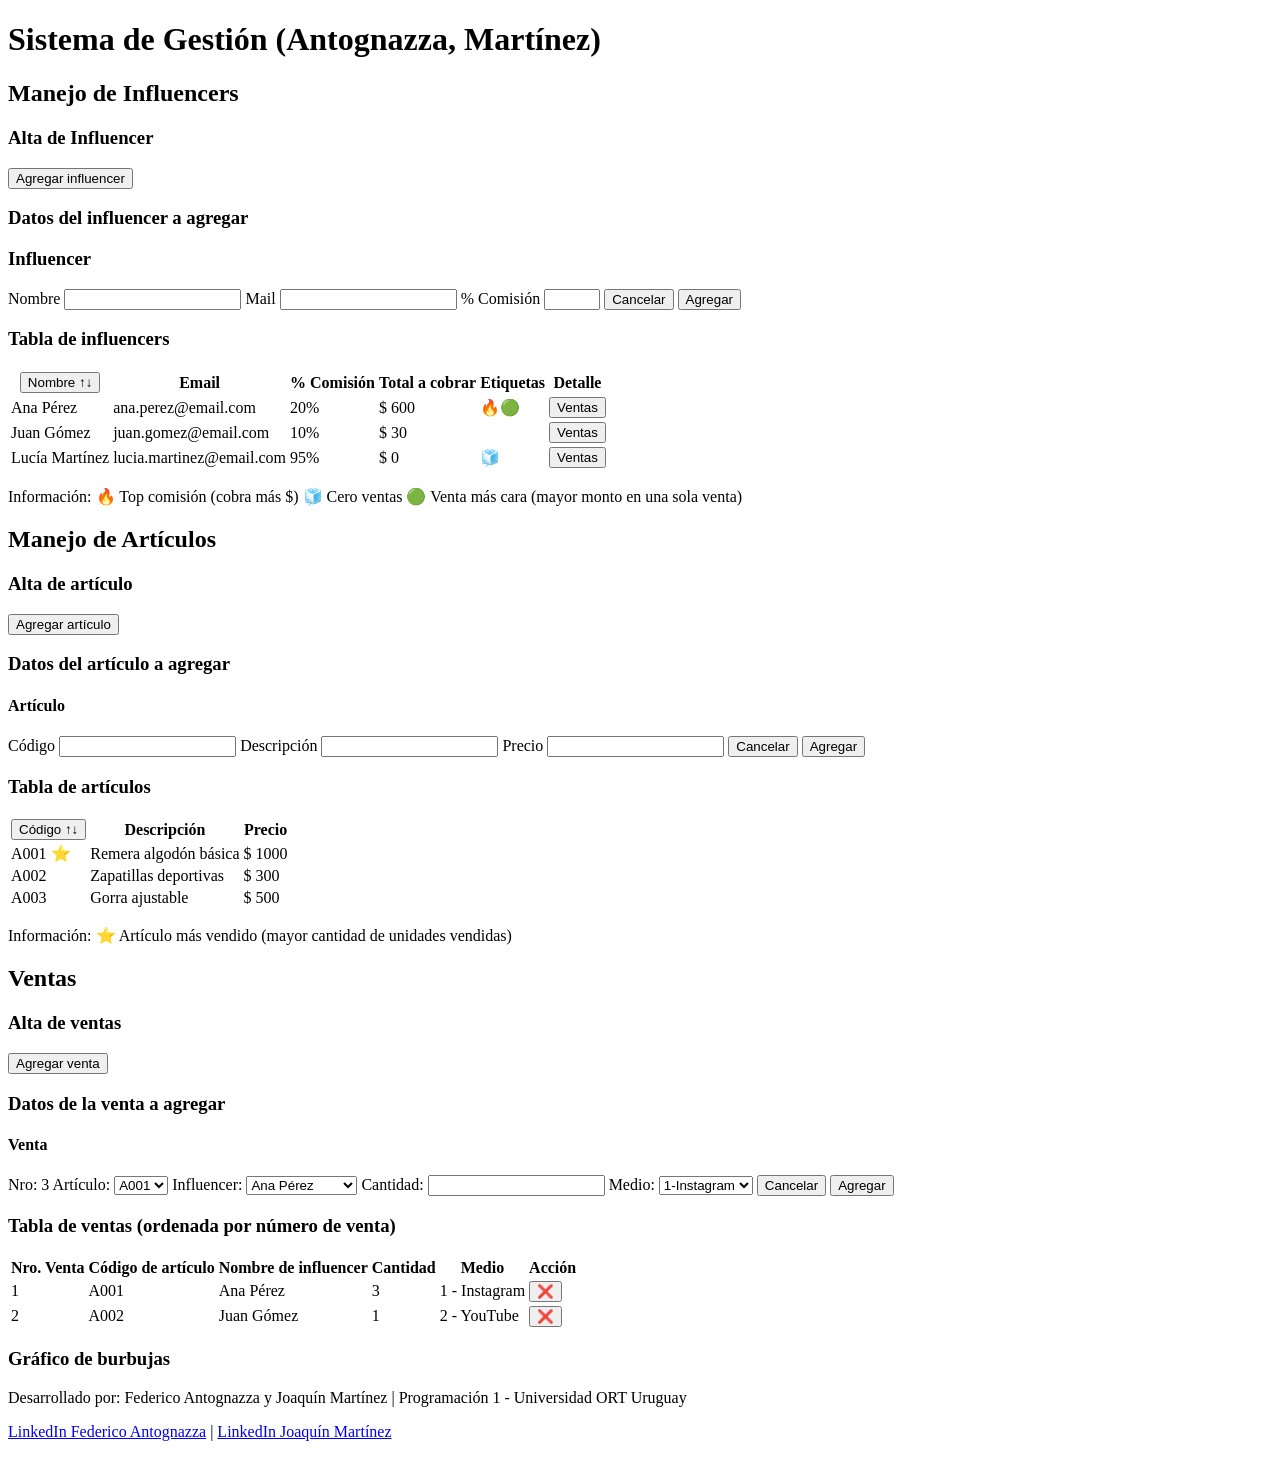
==== index.html @ 329622d2 "Cata" ====
<!-- Autores: Federico Antognazza y Joaquín Martínez -->
<!-- Grupo: (259772)  -->
<!-- Programación 1 - Universidad ORT Uruguay -->

<!DOCTYPE html>
<html lang="es">
<head>
    <meta charset="UTF-8">
    <meta name="viewport" content="width=device-width, initial-scale=1.0">
    <title>Obligatorio de Programación I</title>
    <link rel="stylesheet" href="css/estilos.css"></head>
<body>
    <h1>Sistema de Gestión (Antognazza, Martínez)</h1>

    <section class="grupo">
        <h2>Manejo de Influencers</h2>

        <section>
            <h3>Alta de Influencer</h3>
            <input type="submit" value="Agregar influencer">
        </section>

        <section>
            <h3>Datos del influencer a agregar</h3>
            <h3>Influencer</h3>
            <form>
                <label>Nombre</label>
                <input type="text">
                <label>Mail</label>
                <input type="email">
                <label>% Comisión</label>
                <input type="number" min="0" max="100">
                <input type="button" value="Cancelar">
                <input type="submit" value="Agregar">
            </form>
        </section>

        <section>
            <h3>Tabla de influencers</h3>
            <table>
                <thead>
                    <tr>
                        <th><input type="button" value="Nombre ↑↓"></th>
                        <th>Email</th>
                        <th>% Comisión</th>
                        <th>Total a cobrar</th>
                        <th>Etiquetas</th>
                        <th>Detalle</th>
                    </tr>
                </thead>
                <tbody>
                    <tr>
                        <td>Ana Pérez</td>
                        <td>ana.perez@email.com</td>
                        <td>20%</td>
                        <td>$ 600</td>
                        <td>🔥🟢</td>
                        <td><input type="button" value="Ventas"></td>
                    </tr>
                    <tr>
                        <td>Juan Gómez</td>
                        <td>juan.gomez@email.com</td>
                        <td>10%</td>
                        <td>$ 30</td>
                        <td></td>
                        <td><input type="button" value="Ventas"></td>
                    </tr>
                    <tr>
                        <td>Lucía Martínez</td>
                        <td>lucia.martinez@email.com</td>
                        <td>95%</td>
                        <td>$ 0</td>
                        <td>🧊</td>
                        <td><input type="button" value="Ventas"></td>
                    </tr>
                </tbody>
            </table>
            <p>Información: 🔥 Top comisión (cobra más $) 🧊 Cero ventas 🟢 Venta más cara (mayor monto en una sola venta)</p>
        </section>
    </section>

    <section class="grupo">
        <h2>Manejo de Artículos</h2>

        <section>
            <h3>Alta de artículo</h3>
            <input type="submit" value="Agregar artículo">
        </section>

        <section>
            <h3>Datos del artículo a agregar</h3>
            <h4>Artículo</h4>
            <form>
                <label>Código</label>
                <input type="text">
                <label>Descripción</label>
                <input type="text">
                <label>Precio</label>
                <input type="number" min="0">
                <input type="button" value="Cancelar">
                <input type="submit" value="Agregar">
            </form>
        </section>

        <section>
            <h3>Tabla de artículos</h3>
            <table>
                <thead>
                    <tr>
                        <th><input type="button" value="Código ↑↓"></th>
                        <th>Descripción</th>
                        <th>Precio</th>
                    </tr>
                </thead>
                <tbody>
                    <tr>
                        <td>A001 ⭐</td>
                        <td>Remera algodón básica</td>
                        <td>$ 1000</td>
                    </tr>
                    <tr>
                        <td>A002</td>
                        <td>Zapatillas deportivas</td>
                        <td>$ 300</td>
                    </tr>
                    <tr>
                        <td>A003</td>
                        <td>Gorra ajustable</td>
                        <td>$ 500</td>
                    </tr>
                </tbody>
            </table>
            <p>Información: ⭐ Artículo más vendido (mayor cantidad de unidades vendidas)</p>
        </section>
    </section>

    <section class="grupo">
        <h2>Ventas</h2>

        <section>
            <h3>Alta de ventas</h3>
            <input type="button" value="Agregar venta">
        </section>

        <section>
            <h3>Datos de la venta a agregar</h3>
            <h4>Venta</h4>
            <form>
                <label>Nro: 3 <span class="label-gap">Artículo:</span></label>
                <select>
                    <option value="A001">A001</option>
                    <option value="A002">A002</option>
                    <option value="A003">A003</option>
                </select>
                <label>Influencer:</label>
                <select>
                    <option value="Ana Perez">Ana Pérez</option>
                    <option value="Juan Gomez">Juan Gómez</option>
                    <option value="Lucia Martinez">Lucía Martínez</option>
                </select>
                <label>Cantidad:</label>
                <input type="number" min="0">
                <label>Medio:</label>
                <select>
                    <option value="1-Instagram">1-Instagram</option>
                    <option value="2-Youtube">2-Youtube</option>
                </select>
                <input type="button" value="Cancelar">
                <input type="button" value="Agregar">
            </form>
        </section>

        <section>
            <h3>Tabla de ventas (ordenada por número de venta)</h3>
            <table>
                <thead>
                    <tr>
                        <th>Nro. Venta</th>
                        <th>Código de artículo</th>
                        <th>Nombre de influencer</th>
                        <th>Cantidad</th>
                        <th>Medio</th>
                        <th>Acción</th>
                    </tr>
                </thead>
                <tbody>
                    <tr>
                        <td>1</td>
                        <td>A001</td>
                        <td>Ana Pérez</td>
                        <td>3</td>
                        <td>1 - Instagram</td>
                        <td><input type="button" value="❌"></td>
                    </tr>
                    <tr>
                        <td>2</td>
                        <td>A002</td>
                        <td>Juan Gómez</td>
                        <td>1</td>
                        <td>2 - YouTube</td>
                        <td><input type="button" value="❌"></td>
                    </tr>
                </tbody>
            </table>
        </section>

        <section>
            <h3>Gráfico de burbujas</h3>
        </section>
    </section>

    <footer>
        <p>Desarrollado por: Federico Antognazza y Joaquín Martínez | Programación 1 - Universidad ORT Uruguay</p>
        <p>
            <a href="https://www.linkedin.com/in/federico-antognazza-763332300/" target="_blank">LinkedIn Federico Antognazza</a> | 
            <a href="https://www.linkedin.com/in/joaquin-martinez-3a4b83411/" target="_blank">LinkedIn Joaquín Martínez</a>
        </p>
    </footer>

</body>
</html>
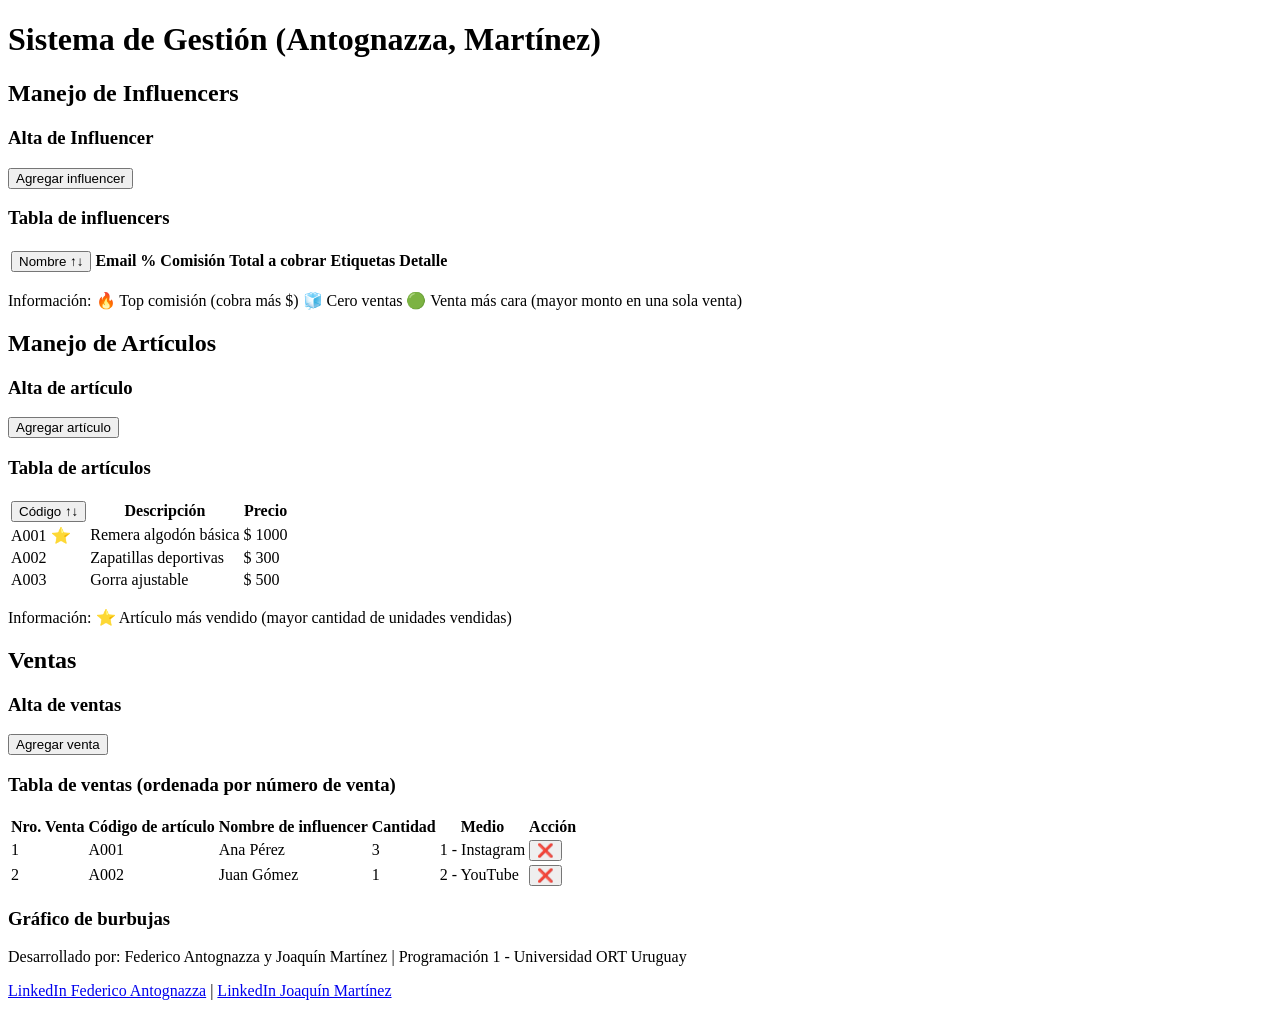
==== commit 6118c152: "shava skripp" ====
--- a/index.html
+++ b/index.html
@@ -8,7 +8,9 @@
     <meta charset="UTF-8">
     <meta name="viewport" content="width=device-width, initial-scale=1.0">
     <title>Obligatorio de Programación I</title>
-    <link rel="stylesheet" href="css/estilos.css"></head>
+    <link rel="stylesheet" href="css/estilos.css">
+
+</head>
 <body>
     <h1>Sistema de Gestión (Antognazza, Martínez)</h1>
 
@@ -17,30 +19,31 @@
 
         <section>
             <h3>Alta de Influencer</h3>
-            <input type="submit" value="Agregar influencer">
-        </section>
-
+            <button type="button" id="boton-influencer">Agregar influencer</button>
+        </section>
+        <dialog id="tablaInfluencer">
         <section>
             <h3>Datos del influencer a agregar</h3>
             <h3>Influencer</h3>
             <form>
                 <label>Nombre</label>
-                <input type="text">
+                <input type="text" id="nombre-influencer">
                 <label>Mail</label>
-                <input type="email">
+                <input type="email" id="mail-influencer">
                 <label>% Comisión</label>
-                <input type="number" min="0" max="100">
-                <input type="button" value="Cancelar">
-                <input type="submit" value="Agregar">
+                <input type="number" min="0" max="100" id="comision-influencer">
+                <button type="button" id="cancelar-influencer">Cancelar</button>
+                <button type="button" id="agregar-influencer">Agregar</button>
             </form>
         </section>
+        </dialog>
 
         <section>
             <h3>Tabla de influencers</h3>
             <table>
                 <thead>
                     <tr>
-                        <th><input type="button" value="Nombre ↑↓"></th>
+                        <th><button type="button" id="orden-influencers">Nombre ↑↓</button></th>
                         <th>Email</th>
                         <th>% Comisión</th>
                         <th>Total a cobrar</th>
@@ -48,31 +51,7 @@
                         <th>Detalle</th>
                     </tr>
                 </thead>
-                <tbody>
-                    <tr>
-                        <td>Ana Pérez</td>
-                        <td>ana.perez@email.com</td>
-                        <td>20%</td>
-                        <td>$ 600</td>
-                        <td>🔥🟢</td>
-                        <td><input type="button" value="Ventas"></td>
-                    </tr>
-                    <tr>
-                        <td>Juan Gómez</td>
-                        <td>juan.gomez@email.com</td>
-                        <td>10%</td>
-                        <td>$ 30</td>
-                        <td></td>
-                        <td><input type="button" value="Ventas"></td>
-                    </tr>
-                    <tr>
-                        <td>Lucía Martínez</td>
-                        <td>lucia.martinez@email.com</td>
-                        <td>95%</td>
-                        <td>$ 0</td>
-                        <td>🧊</td>
-                        <td><input type="button" value="Ventas"></td>
-                    </tr>
+                <tbody id="influencers-body">
                 </tbody>
             </table>
             <p>Información: 🔥 Top comisión (cobra más $) 🧊 Cero ventas 🟢 Venta más cara (mayor monto en una sola venta)</p>
@@ -84,30 +63,30 @@
 
         <section>
             <h3>Alta de artículo</h3>
-            <input type="submit" value="Agregar artículo">
-        </section>
-
+            <button type="button" id="boton-articulo">Agregar artículo</button>
+        </section>
+        <dialog id="tablaArticulo">
         <section>
             <h3>Datos del artículo a agregar</h3>
             <h4>Artículo</h4>
             <form>
                 <label>Código</label>
-                <input type="text">
+                <input type="text" id="codigo-articulo">
                 <label>Descripción</label>
-                <input type="text">
+                <input type="text" id="descripcion-articulo">
                 <label>Precio</label>
-                <input type="number" min="0">
-                <input type="button" value="Cancelar">
-                <input type="submit" value="Agregar">
+                <input type="number" min="0" id="precio-articulo">
+                <button type="button" id="cancelar-articulo">Cancelar</button>
+                <button type="button" id="agregar-articulo">Agregar</button>
             </form>
         </section>
-
+        </dialog>
         <section>
             <h3>Tabla de artículos</h3>
             <table>
                 <thead>
                     <tr>
-                        <th><input type="button" value="Código ↑↓"></th>
+                        <th><button type="button" id="orden-articulos">Código ↑↓</button></th>
                         <th>Descripción</th>
                         <th>Precio</th>
                     </tr>
@@ -139,36 +118,37 @@
 
         <section>
             <h3>Alta de ventas</h3>
-            <input type="button" value="Agregar venta">
-        </section>
-
+            <button type="button" id="boton-venta">Agregar venta</button>
+        </section>
+        <dialog id="tablaVenta">
         <section>
             <h3>Datos de la venta a agregar</h3>
             <h4>Venta</h4>
             <form>
                 <label>Nro: 3 <span class="label-gap">Artículo:</span></label>
-                <select>
+                <select id="articulo-venta">
                     <option value="A001">A001</option>
                     <option value="A002">A002</option>
                     <option value="A003">A003</option>
                 </select>
                 <label>Influencer:</label>
-                <select>
+                <select id="influencer-venta">
                     <option value="Ana Perez">Ana Pérez</option>
                     <option value="Juan Gomez">Juan Gómez</option>
                     <option value="Lucia Martinez">Lucía Martínez</option>
                 </select>
                 <label>Cantidad:</label>
-                <input type="number" min="0">
+                <input type="number" min="0" id="cantidad-venta">
                 <label>Medio:</label>
-                <select>
+                <select id="medio-venta">
                     <option value="1-Instagram">1-Instagram</option>
                     <option value="2-Youtube">2-Youtube</option>
                 </select>
-                <input type="button" value="Cancelar">
-                <input type="button" value="Agregar">
+                <button type="button" id="cancelar-venta">Cancelar</button>
+                <button type="button" id="agregar-venta">Agregar</button>
             </form>
         </section>
+        </dialog>
 
         <section>
             <h3>Tabla de ventas (ordenada por número de venta)</h3>
@@ -190,7 +170,7 @@
                         <td>Ana Pérez</td>
                         <td>3</td>
                         <td>1 - Instagram</td>
-                        <td><input type="button" value="❌"></td>
+                        <td><button type="button" id="eliminar-venta-1" data-venta-id="1">❌</button></td>
                     </tr>
                     <tr>
                         <td>2</td>
@@ -198,7 +178,7 @@
                         <td>Juan Gómez</td>
                         <td>1</td>
                         <td>2 - YouTube</td>
-                        <td><input type="button" value="❌"></td>
+                        <td><button type="button" id="eliminar-venta-2" data-venta-id="2">❌</button></td>
                     </tr>
                 </tbody>
             </table>
@@ -217,5 +197,7 @@
         </p>
     </footer>
 
+    <script src="clases.js"></script>
+    <script src="funciones.js"></script>
 </body>
 </html>
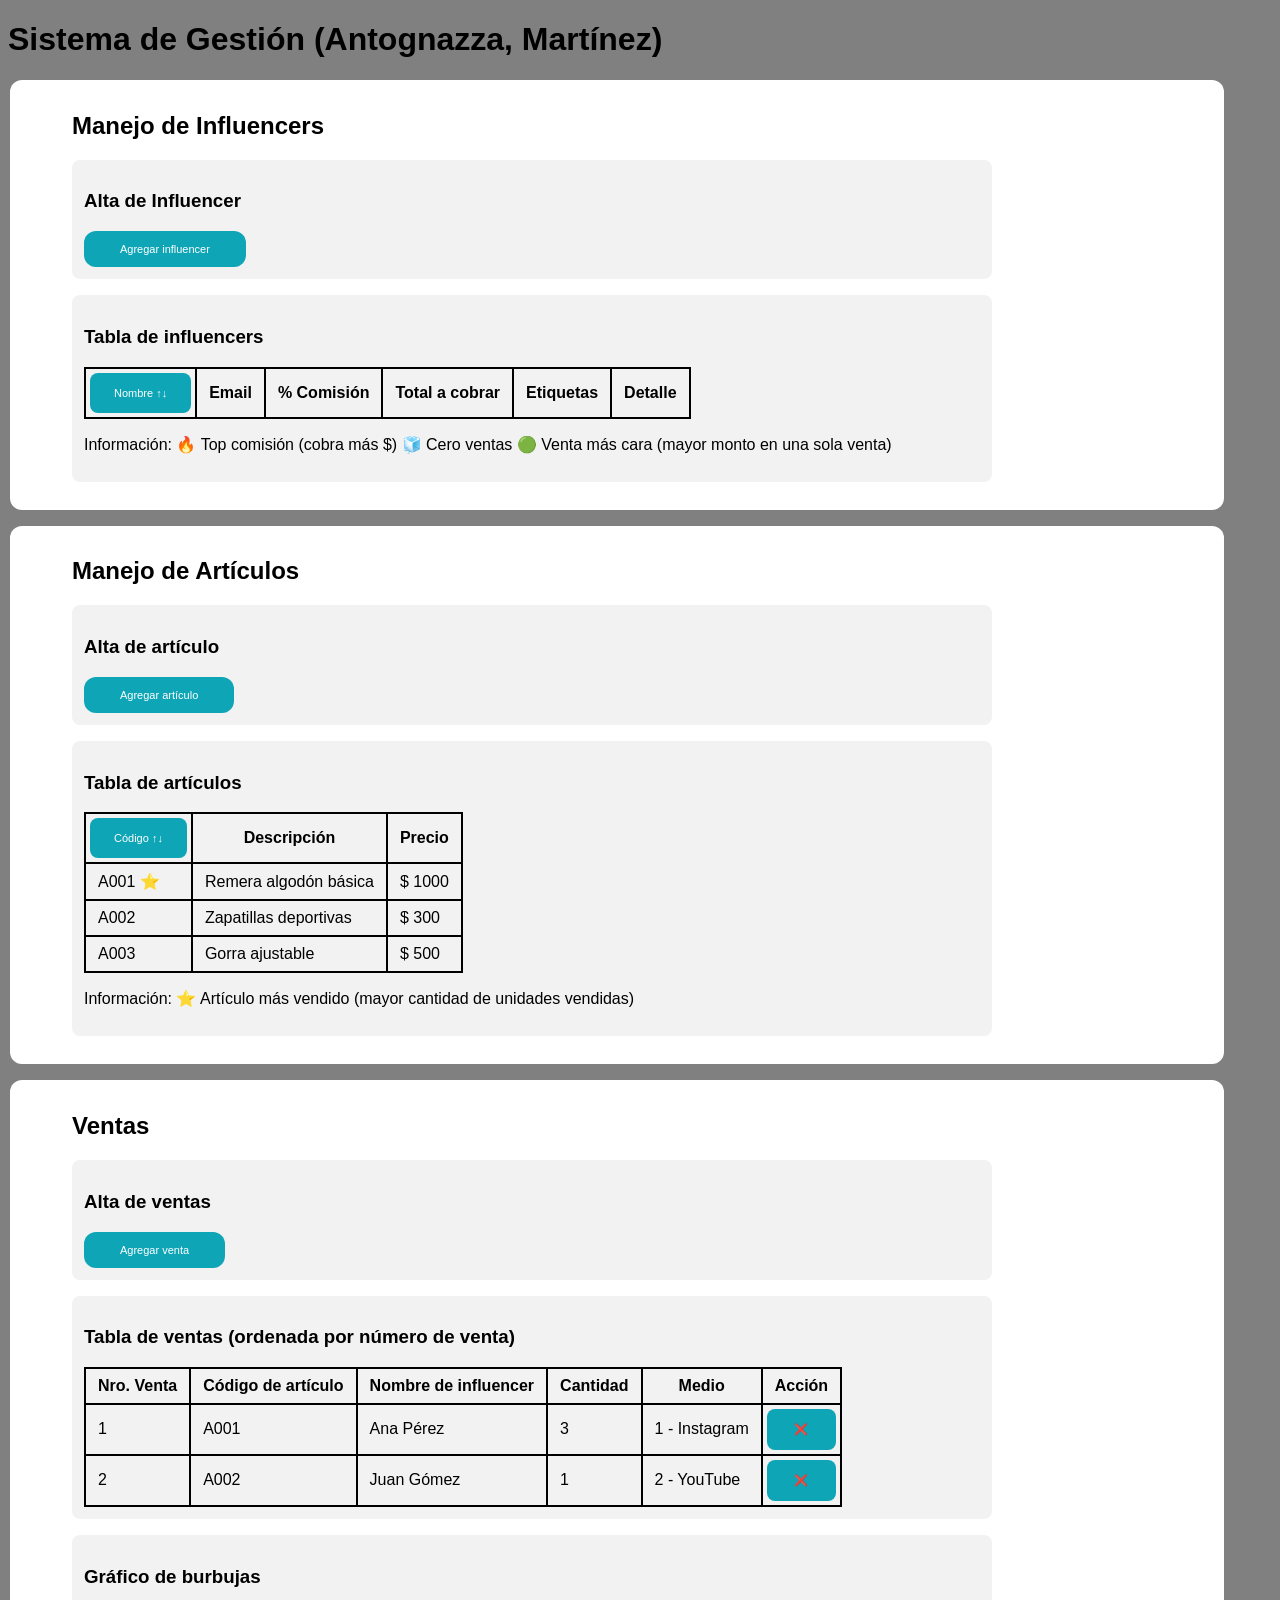
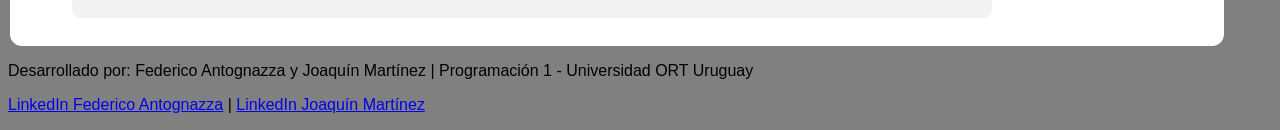
==== commit 01dceeda: "Update index.html" ====
--- a/index.html
+++ b/index.html
@@ -8,7 +8,7 @@
     <meta charset="UTF-8">
     <meta name="viewport" content="width=device-width, initial-scale=1.0">
     <title>Obligatorio de Programación I</title>
-    <link rel="stylesheet" href="css/estilos.css">
+    <link rel="stylesheet" href="estilos.css">
 
 </head>
 <body>
--- a/estilos.css
+++ b/estilos.css
@@ -0,0 +1,81 @@
+/* Autores: Federico Antognazza y Joaquín Martínez */
+/* Grupo: (259772) */
+/* Programación 1 - Universidad ORT Uruguay */
+
+body {
+    background-color: #808080;
+    font-family: Arial, sans-serif;
+}
+
+section.grupo {
+    background-color: #ffffff;
+    border-radius: 12px;
+    padding: 12px;
+    margin: 16px 48px 16px 2px;
+}
+
+section.grupo > section {
+    background-color: #F2F2F2;
+    border-radius: 8px;
+    padding: 12px;
+    margin: 16px 220px 16px 50px;
+}
+
+button {
+    background-color: #0EA5B7;
+    color: white;
+    border: none;
+    padding: 12px 36px;
+    font-size: 11px;
+    border-radius: 12px;
+    cursor: pointer;
+}
+
+button:hover {
+    background-color: #0c8fa0;
+}
+
+input[type="text"], input[type="email"], input[type="number"] {
+    width: 150px;
+}
+
+table {
+    width: auto;
+    border-collapse: collapse;
+    font-family: Arial, sans-serif;
+}
+
+th {
+    border: 2px solid #000000;
+    padding: 8px 12px;
+    text-align: center;
+}
+
+td {
+    border: 2px solid #000000;
+    padding: 8px 12px;
+    text-align: left;
+}
+
+label {
+    margin-right: 40px;
+}
+
+td:has(button), th:has(button) {
+    padding: 4px;
+}
+
+td button, th button {
+    width: 100%;
+    display: block;
+    padding: 14px 24px;
+    border-radius: 8px;
+}
+
+.label-gap {
+    margin-left: 32px;
+}
+
+section.grupo > h2 {
+    margin-left: 50px;
+}
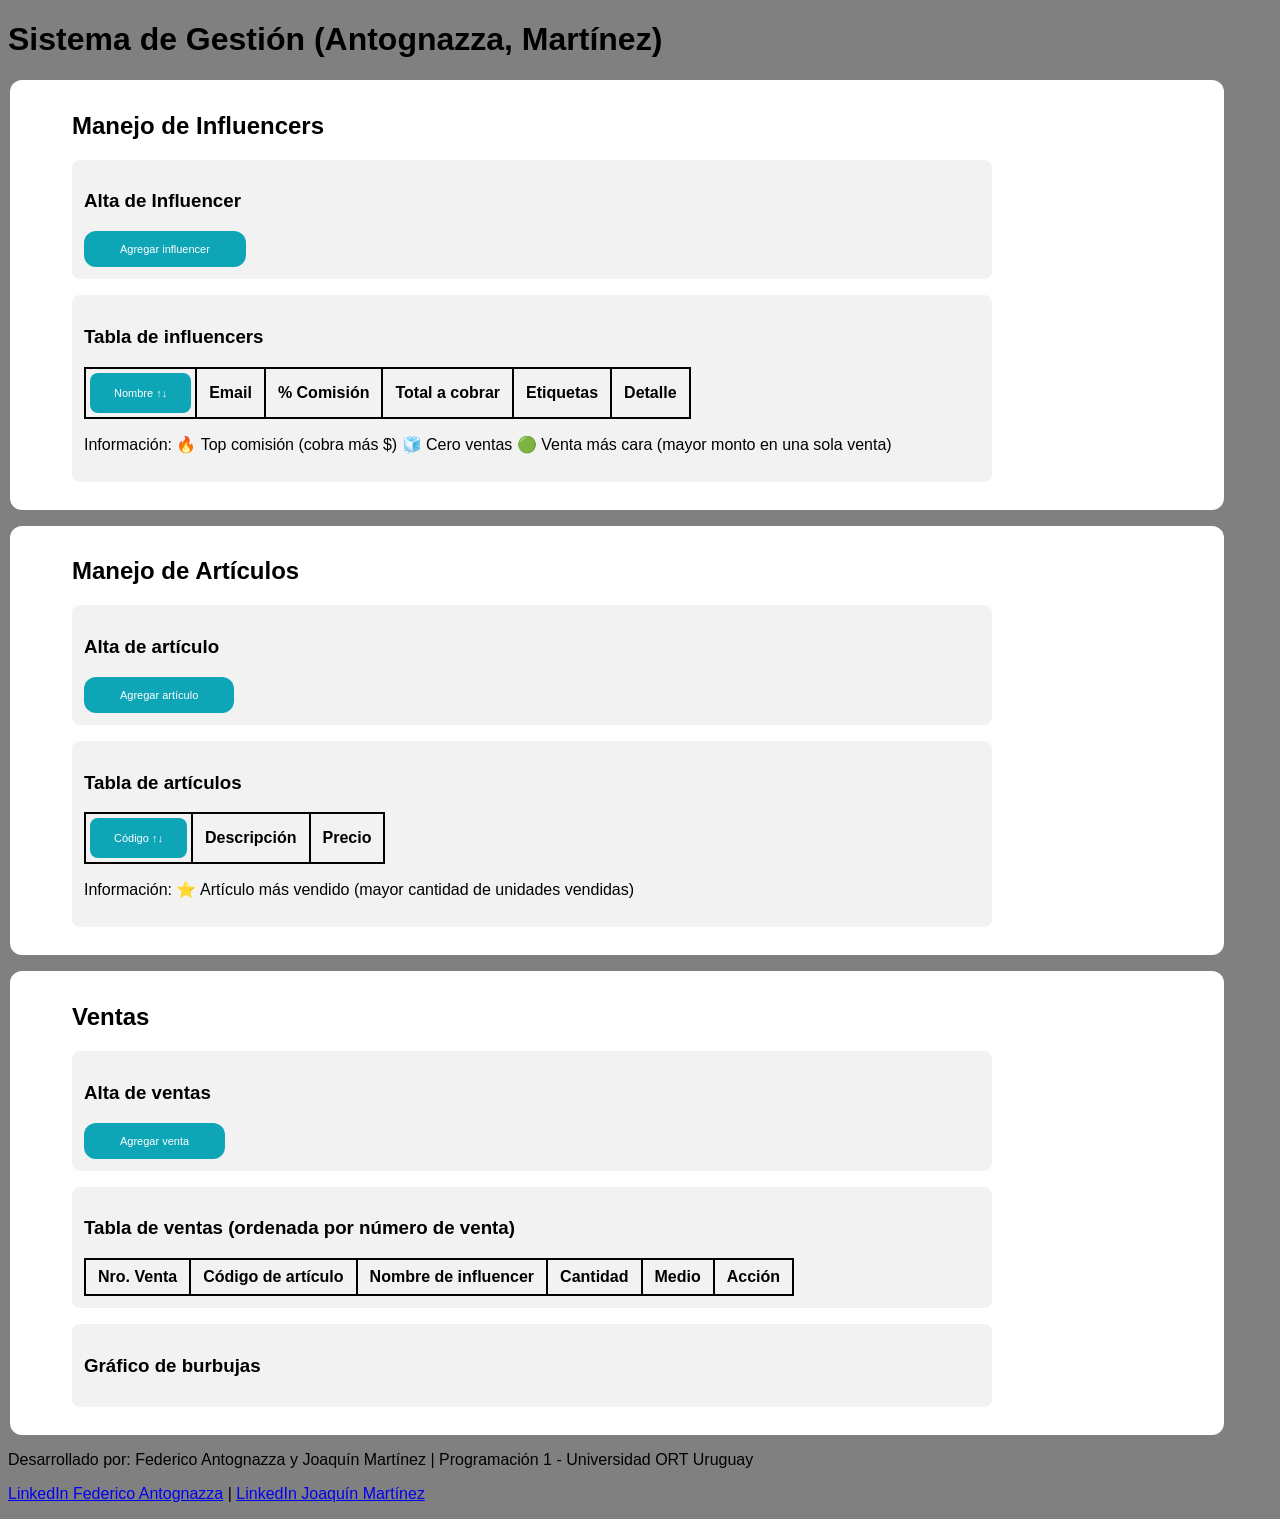
==== commit 33f175b2: "nevo update" ====
--- a/index.html
+++ b/index.html
@@ -51,7 +51,7 @@
                         <th>Detalle</th>
                     </tr>
                 </thead>
-                <tbody id="influencers-body">
+                <tbody id="influencersTabla">
                 </tbody>
             </table>
             <p>Información: 🔥 Top comisión (cobra más $) 🧊 Cero ventas 🟢 Venta más cara (mayor monto en una sola venta)</p>
@@ -91,22 +91,7 @@
                         <th>Precio</th>
                     </tr>
                 </thead>
-                <tbody>
-                    <tr>
-                        <td>A001 ⭐</td>
-                        <td>Remera algodón básica</td>
-                        <td>$ 1000</td>
-                    </tr>
-                    <tr>
-                        <td>A002</td>
-                        <td>Zapatillas deportivas</td>
-                        <td>$ 300</td>
-                    </tr>
-                    <tr>
-                        <td>A003</td>
-                        <td>Gorra ajustable</td>
-                        <td>$ 500</td>
-                    </tr>
+                <tbody id="articulosTabla">
                 </tbody>
             </table>
             <p>Información: ⭐ Artículo más vendido (mayor cantidad de unidades vendidas)</p>
@@ -125,7 +110,7 @@
             <h3>Datos de la venta a agregar</h3>
             <h4>Venta</h4>
             <form>
-                <label>Nro: 3 <span class="label-gap">Artículo:</span></label>
+                <label>Nro: <span id="nro-venta">3</span> <span class="label-gap">Artículo:</span></label>
                 <select id="articulo-venta">
                     <option value="A001">A001</option>
                     <option value="A002">A002</option>
@@ -163,23 +148,7 @@
                         <th>Acción</th>
                     </tr>
                 </thead>
-                <tbody>
-                    <tr>
-                        <td>1</td>
-                        <td>A001</td>
-                        <td>Ana Pérez</td>
-                        <td>3</td>
-                        <td>1 - Instagram</td>
-                        <td><button type="button" id="eliminar-venta-1" data-venta-id="1">❌</button></td>
-                    </tr>
-                    <tr>
-                        <td>2</td>
-                        <td>A002</td>
-                        <td>Juan Gómez</td>
-                        <td>1</td>
-                        <td>2 - YouTube</td>
-                        <td><button type="button" id="eliminar-venta-2" data-venta-id="2">❌</button></td>
-                    </tr>
+                <tbody id="ventasTabla">
                 </tbody>
             </table>
         </section>
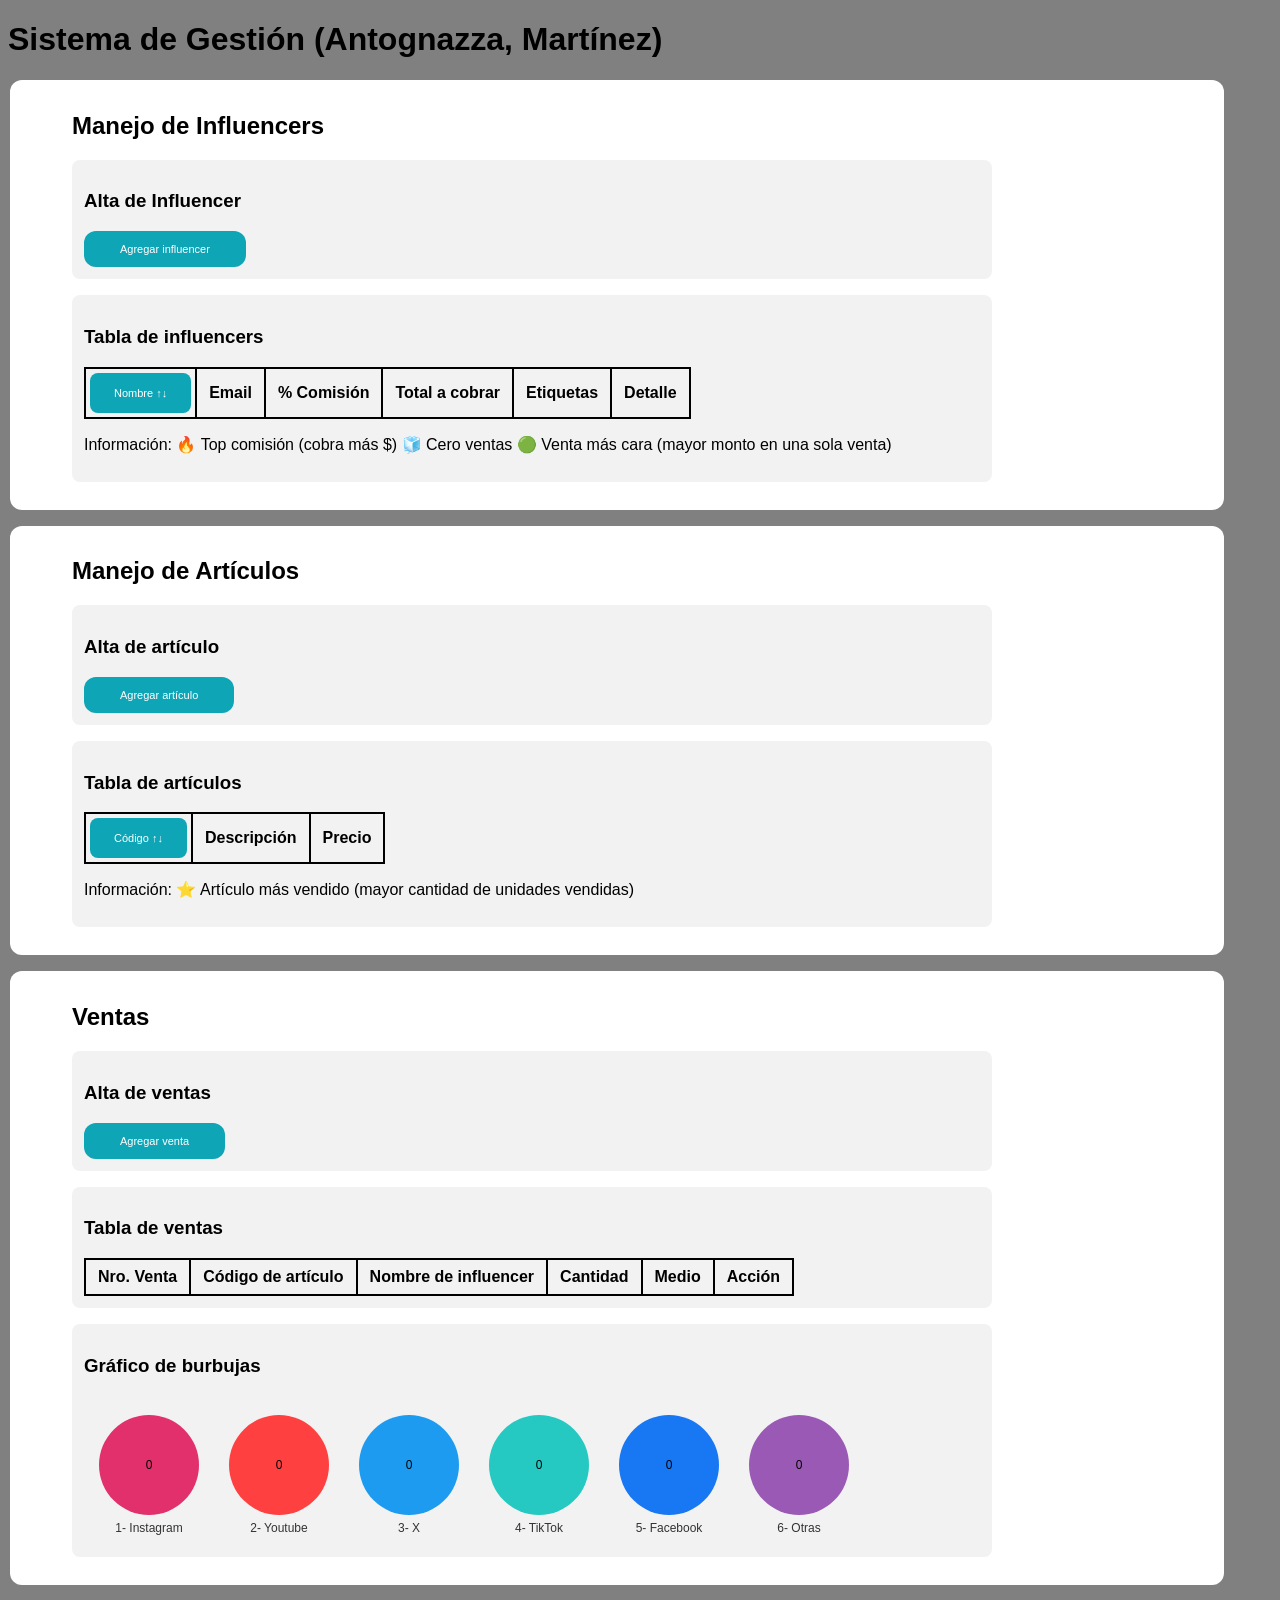
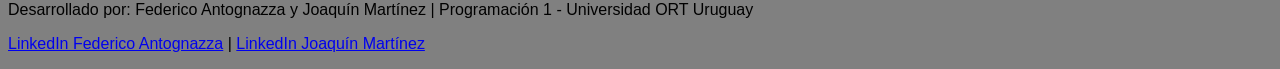
==== commit ca0bb50d: "final pey rmkme" ====
--- a/index.html
+++ b/index.html
@@ -111,23 +111,19 @@
             <h4>Venta</h4>
             <form>
                 <label>Nro: <span id="nro-venta">3</span> <span class="label-gap">Artículo:</span></label>
-                <select id="articulo-venta">
-                    <option value="A001">A001</option>
-                    <option value="A002">A002</option>
-                    <option value="A003">A003</option>
-                </select>
+                <select id="articulo-venta"></select>
                 <label>Influencer:</label>
-                <select id="influencer-venta">
-                    <option value="Ana Perez">Ana Pérez</option>
-                    <option value="Juan Gomez">Juan Gómez</option>
-                    <option value="Lucia Martinez">Lucía Martínez</option>
-                </select>
+                <select id="influencer-venta"></select>
                 <label>Cantidad:</label>
                 <input type="number" min="0" id="cantidad-venta">
                 <label>Medio:</label>
                 <select id="medio-venta">
-                    <option value="1-Instagram">1-Instagram</option>
-                    <option value="2-Youtube">2-Youtube</option>
+                    <option value="1-Instagram">1- Instagram</option>
+                    <option value="2-Youtube">2- Youtube</option>
+                    <option value="3-X">3- X</option>
+                    <option value="4-TikTok">4- TikTok</option>
+                    <option value="5-Facebook">5- Facebook</option>
+                    <option value="6-Otras">6- Otras</option>
                 </select>
                 <button type="button" id="cancelar-venta">Cancelar</button>
                 <button type="button" id="agregar-venta">Agregar</button>
@@ -136,7 +132,7 @@
         </dialog>
 
         <section>
-            <h3>Tabla de ventas (ordenada por número de venta)</h3>
+            <h3>Tabla de ventas</h3>
             <table>
                 <thead>
                     <tr>
@@ -155,6 +151,7 @@
 
         <section>
             <h3>Gráfico de burbujas</h3>
+            <div id="graficoBurbujas"></div>
         </section>
     </section>
 
--- a/estilos.css
+++ b/estilos.css
@@ -78,4 +78,47 @@
 
 section.grupo > h2 {
     margin-left: 50px;
+}
+
+dialog{
+    border-radius: 12px
+}
+
+#graficoBurbujas {
+    display: flex;
+    align-items: flex-end;
+    gap: 20px;
+    flex-wrap: wrap;
+    padding: 10px;
+    min-height: 130px;
+}
+
+.itemBurbuja {
+    display: flex;
+    flex-direction: column;
+    align-items: center;
+    justify-content: flex-end;
+    width: 110px;
+    height: 130px;
+    flex-shrink: 0;
+    flex-grow: 0;
+}
+
+.itemBurbuja p {
+    margin: 6px 0 0 0;
+    font-size: 12px;
+    font-weight: lighter;
+    color: #333;
+}
+
+.burbuja {
+    border-radius: 50%;
+    display: flex;
+    align-items: center;
+    justify-content: center;
+    color: rgb(0, 0, 0);
+    font-weight: normal;
+    font-size: 12px;
+    text-align: center;
+    overflow: hidden;
 }
